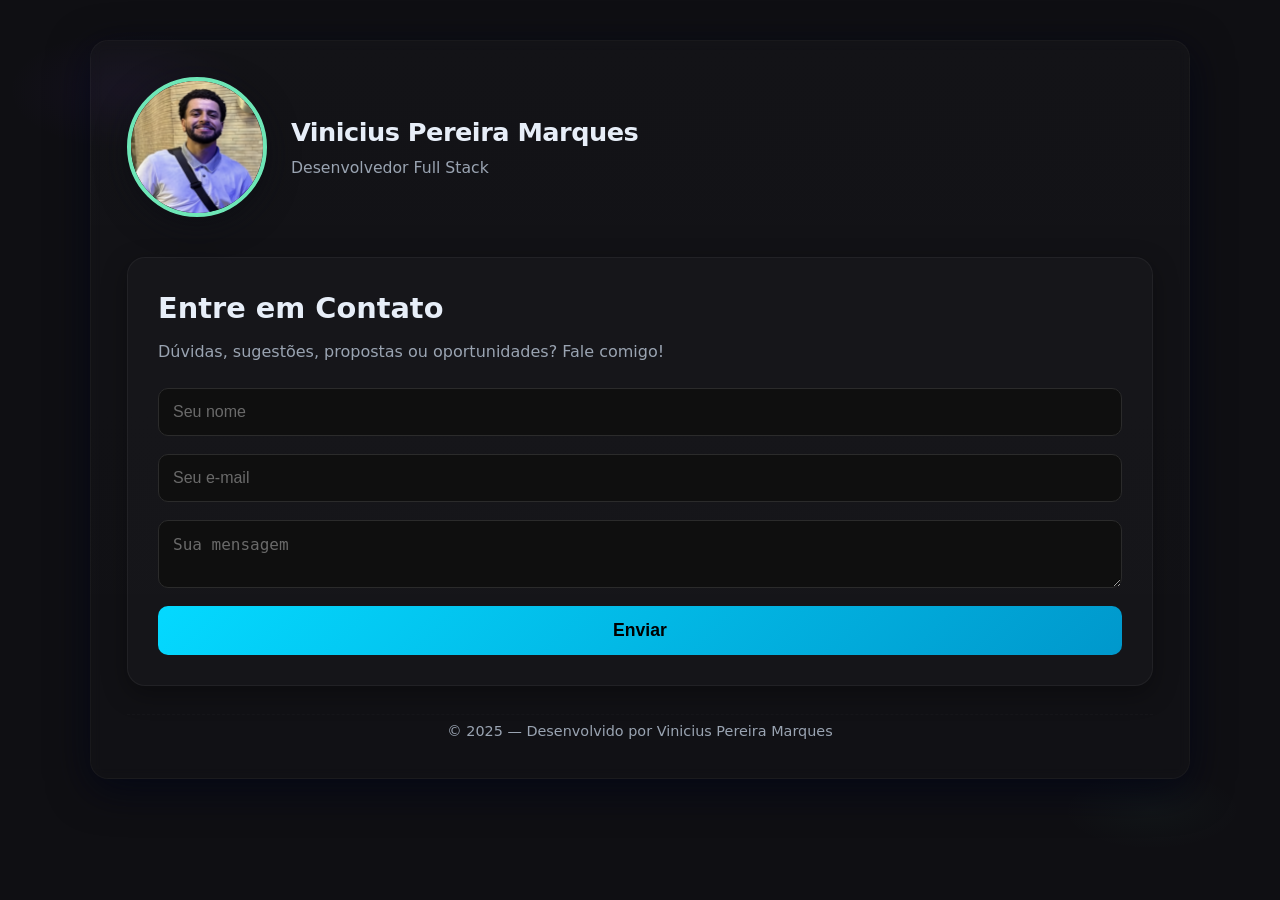
==== contato.html @ 2dd4d85b "Primeiro commit" ====
<!DOCTYPE html>
<html lang="pt-br">
<head>
<meta charset="UTF-8">
<meta name="viewport" content="width=device-width, initial-scale=1.0">

<title>Contato | Vinicius Marques</title>

<link rel="stylesheet" href="css/style.css">
<link rel="shortcut icon" href="img/icone.png" type="image/x-icon">

<meta name="description" content="Entre em contato com Vinicius Pereira Marques para propostas, dúvidas e oportunidades.">
</head>

<body>

<div class="background-grid"></div> <!-- Fundo Neon -->

<main class="container">

    <!-- PERFIL -->
    <header class="perfil">
        <img class="perfil__foto" src="img/Vinicius_Pereira-Marques-Foto.png" alt="Foto de Vinicius Pereira Marques.">

        <div class="perfil__texto">
            <h1 class="glow-title">Vinicius Pereira Marques</h1>
            <p class="glow-subtitle">Desenvolvedor Full Stack</p>
        </div>
    </header>

    <!-- FORMULÁRIO -->
    <section class="contact-form-section">
        <h2 class="form-title">Entre em Contato</h2>
        <p class="contact-intro">Dúvidas, sugestões, propostas  ou oportunidades? Fale comigo!</p>

        <form action="https://formsubmit.co/vinic123pm@gmail.com" method="POST">
            <input type="text" name="nome" placeholder="Seu nome" required>
            <input type="email" name="email" placeholder="Seu e-mail" required>
            <textarea name="mensagem" placeholder="Sua mensagem" required></textarea>

            <!-- Configurações extras -->
            <input type="hidden" name="_next" value="obrigado.html">
            <input type="hidden" name="_captcha" value="false">

            <button type="submit">Enviar</button>
        </form>
    </section>

    <!-- RODAPÉ -->
    <footer class="rodape">
        <p>&copy; 2025 — Desenvolvido por <span class="neon-autor">Vinicius Pereira Marques</span></p>
    </footer>

</main>

</body>
</html>
---- css/style.css ----
/* ============================================================
   PORTFÓLIO — style.css (versão estilizada, comentada passo-a-passo)
   Atualizado com novo design de formulário premium / 2025
   ============================================================
*/

/* ------------------------------
   0) Reset mínimo e variáveis
------------------------------ */
:root{
  --font-sans: "Inter", "Segoe UI", Roboto, system-ui, -apple-system, sans-serif;
  --font-mono: "Fira Code", "SFMono-Regular", monospace;

  --bg: #0f0f13;
  --surface: #0f1720;
  --muted: #9aa4b2;
  --text: #e7eef8;
  --accent: #6ee7b7;
  --accent-2: #7c3aed;
  --glass: rgba(255,255,255,0.04);

  --container-w: 1100px;
  --radius: 14px;
  --gap: 20px;

  --ease: cubic-bezier(.2,.9,.3,1);
  --fast: 160ms;
}

*{box-sizing:border-box;margin:0;padding:0}
html,body{height:100%}
img{display:block;max-width:100%}
a{color:inherit;text-decoration:none}

/* ------------------------------
   1) Fundo e container
------------------------------ */
body{
  font-family:var(--font-sans);
  background:
    radial-gradient(1200px 600px at 10% 10%, rgba(124,58,237,0.06), transparent 10%),
    radial-gradient(900px 400px at 90% 90%, rgba(110,231,183,0.03), transparent 10%),
    var(--bg);
  color:var(--text);
  line-height:1.45;
  padding:40px 20px;

  display:flex;
  justify-content:center;
  align-items:flex-start;
}

.container{
  width:100%;
  max-width:var(--container-w);
  background:linear-gradient(180deg, rgba(255,255,255,0.02), rgba(255,255,255,0.01));
  border-radius:calc(var(--radius) + 4px);
  padding:36px;
  box-shadow: 0 10px 40px rgba(2,6,23,0.75);
  border: 1px solid rgba(255,255,255,0.03);
  backdrop-filter: blur(6px);
}

/* ------------------------------
   2) Header / Perfil
------------------------------ */
.perfil{
  display:grid;
  grid-template-columns: 140px 1fr;
  gap:24px;
  align-items:center;
  margin-bottom:28px;
}

.perfil__foto{
  width:140px;
  height:140px;
  border-radius:50%;
  object-fit:cover;
  border:4px solid var(--accent);
  box-shadow: 0 8px 30px rgba(12,14,20,0.6);
  transition: transform var(--fast) var(--ease), box-shadow var(--fast) var(--ease);
}

.perfil__foto:hover{
  transform: translateY(-6px) scale(1.02);
  box-shadow:0 16px 50px rgba(12,14,20,0.8);
}

.perfil__texto h1{
  font-size:1.6rem;
  letter-spacing:-0.02em;
  margin-bottom:6px;
  font-weight:700;
}
.perfil__texto p{
  margin:0;
  color:var(--muted);
  font-size:0.98rem;
}

/* ------------------------------
   3) Links principais
------------------------------ */
.links{
  margin-bottom:26px;
}

.links ul{
  display:grid;
  grid-template-columns:repeat(2,1fr);
  gap:18px;
  list-style:none;
}

.links a{
  display:flex;
  gap:14px;
  align-items:center;

  padding:18px;
  background: linear-gradient(180deg, rgba(255,255,255,0.01), rgba(255,255,255,0.00));
  border-radius:12px;
  border:1px solid rgba(255,255,255,0.03);

  transition: transform 260ms var(--ease), border-color 200ms;
  color:var(--text);
  font-weight:600;

  box-shadow: 0 4px 18px rgba(2,6,23,0.5);
}

.links a i{
  width:40px;
  height:40px;
  display:flex;
  align-items:center;
  justify-content:center;

  border-radius:10px;
  background: rgba(255,255,255,0.03);
  color:var(--accent);
  font-size:1.05rem;
}

.links a:hover{
  transform: translateY(-8px) scale(1.01);
  border-color: rgba(124,58,237,0.25);
  box-shadow: 0 20px 50px rgba(2,6,23,0.7);
}

/* destaque do link contato */
.links a[href*="contato"]{
  border:1px solid rgba(110,231,183,0.12);
  background: linear-gradient(90deg, rgba(110,231,183,0.03), rgba(124,58,237,0.02));
}

/* ------------------------------
   4) Rodapé
------------------------------ */
.rodape{
  margin-top:28px;
  text-align:center;
  color:var(--muted);
  font-size:0.9rem;
  padding-top:6px;
  border-top:1px dashed rgba(255,255,255,0.02);
}

/* ============================================================
   5) ★ NOVO FORMULÁRIO PREMIUM — totalmente refeito
   ============================================================ */
.contact-form-section{
  background: rgba(255,255,255,0.02);
  padding: 30px;
  border-radius: 18px;
  border: 1px solid rgba(255,255,255,0.05);
  box-shadow: 0 8px 25px rgba(0, 0, 0, 0.35);
  margin-top: 40px;
}

.form-title{
  font-size:1.8rem;
  margin-bottom:10px;
  font-weight:600;
  color:var(--text);
}

.contact-intro{
  font-size:1rem;
  color:var(--muted);
  margin-bottom:25px;
}

/* inputs e textarea verticalizados */
.contact-form-section form{
  display:flex;
  flex-direction:column;
  gap:18px;
}

.contact-form-section input,
.contact-form-section textarea{
  width:100%;
  padding:14px;

  background:#0f0f0f;
  border:1px solid #2b2b2b;

  border-radius:10px;
  color:var(--text);
  font-size:1rem;
  transition: border-color .2s, box-shadow .2s;
}

.contact-form-section input::placeholder,
.contact-form-section textarea::placeholder{
  color:#6a6a6a;
}

.contact-form-section input:focus,
.contact-form-section textarea:focus{
  outline:none;
  border-color:#04d9ff;
  box-shadow:0 0 10px rgba(4,217,255,0.35);
}

/* botão estilizado */
.contact-form-section button{
  width:100%;
  padding:14px;
  font-size:1.1rem;
  font-weight:700;

  border:none;
  border-radius:10px;
  cursor:pointer;

  background: linear-gradient(135deg, #04d9ff, #0098cc);
  color:#000;

  transition: transform .2s, box-shadow .2s;
}

.contact-form-section button:hover{
  transform:translateY(-2px);
  box-shadow:0 0 18px rgba(4,217,255,0.55);
}

/* ------------------------------
   7) Responsividade
------------------------------ */
@media (max-width:880px){
  .perfil{
    grid-template-columns:1fr;
    text-align:center;
    justify-items:center;
  }
  .perfil__foto{
    width:120px;
    height:120px;
  }
  .links ul{
    grid-template-columns:1fr;
  }
  .contact-form-section{
    padding:22px;
  }
}
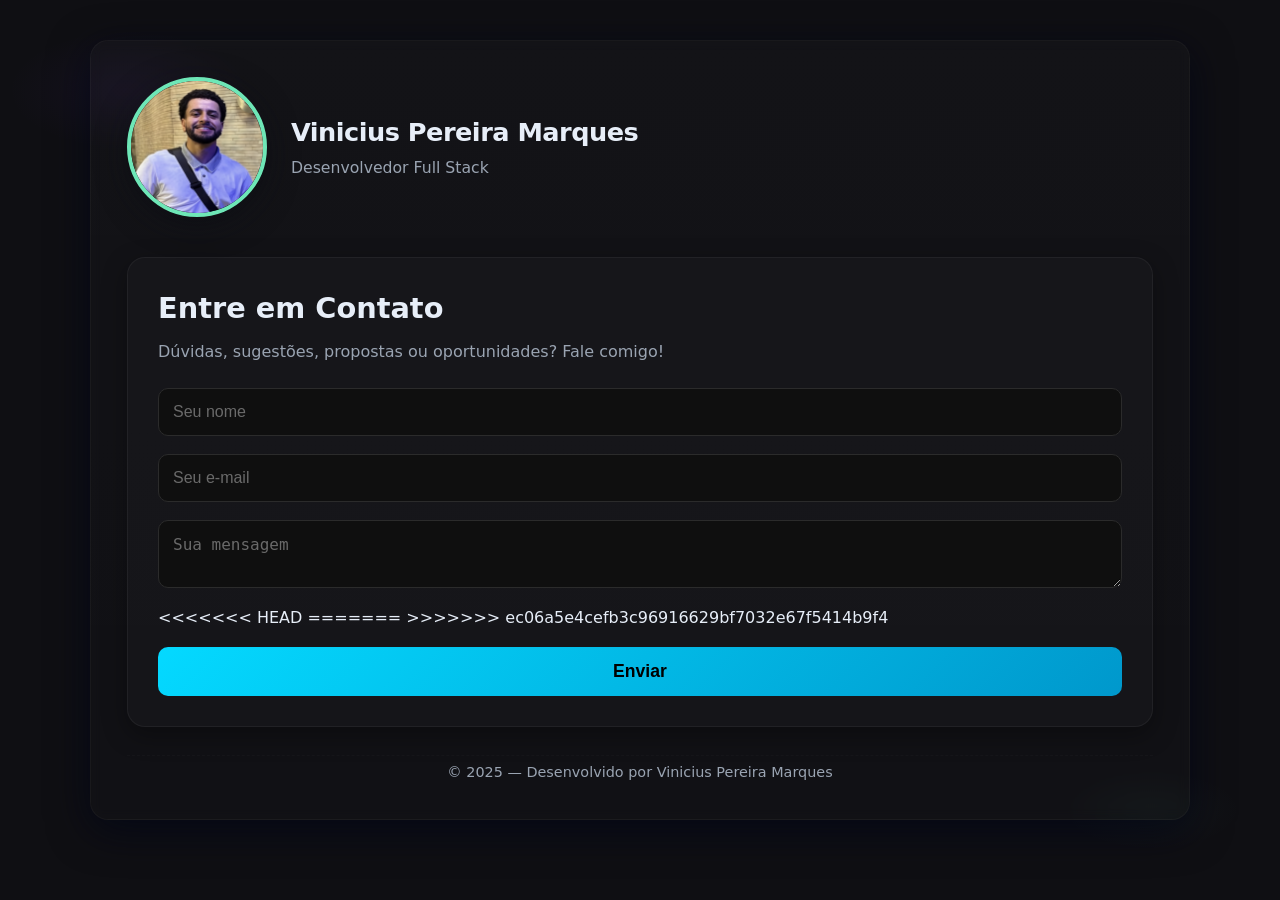
==== commit 04ca439d: "Atualização do site" ====
--- a/contato.html
+++ b/contato.html
@@ -39,7 +39,11 @@
             <textarea name="mensagem" placeholder="Sua mensagem" required></textarea>
 
             <!-- Configurações extras -->
-            <input type="hidden" name="_next" value="obrigado.html">
+            <input type="hidden" name="_next" value="https://viniciuspm123.github.io/portifolio/obrigado.html">
+<<<<<<< HEAD
+
+=======
+>>>>>>> ec06a5e4cefb3c96916629bf7032e67f5414b9f4
             <input type="hidden" name="_captcha" value="false">
 
             <button type="submit">Enviar</button>
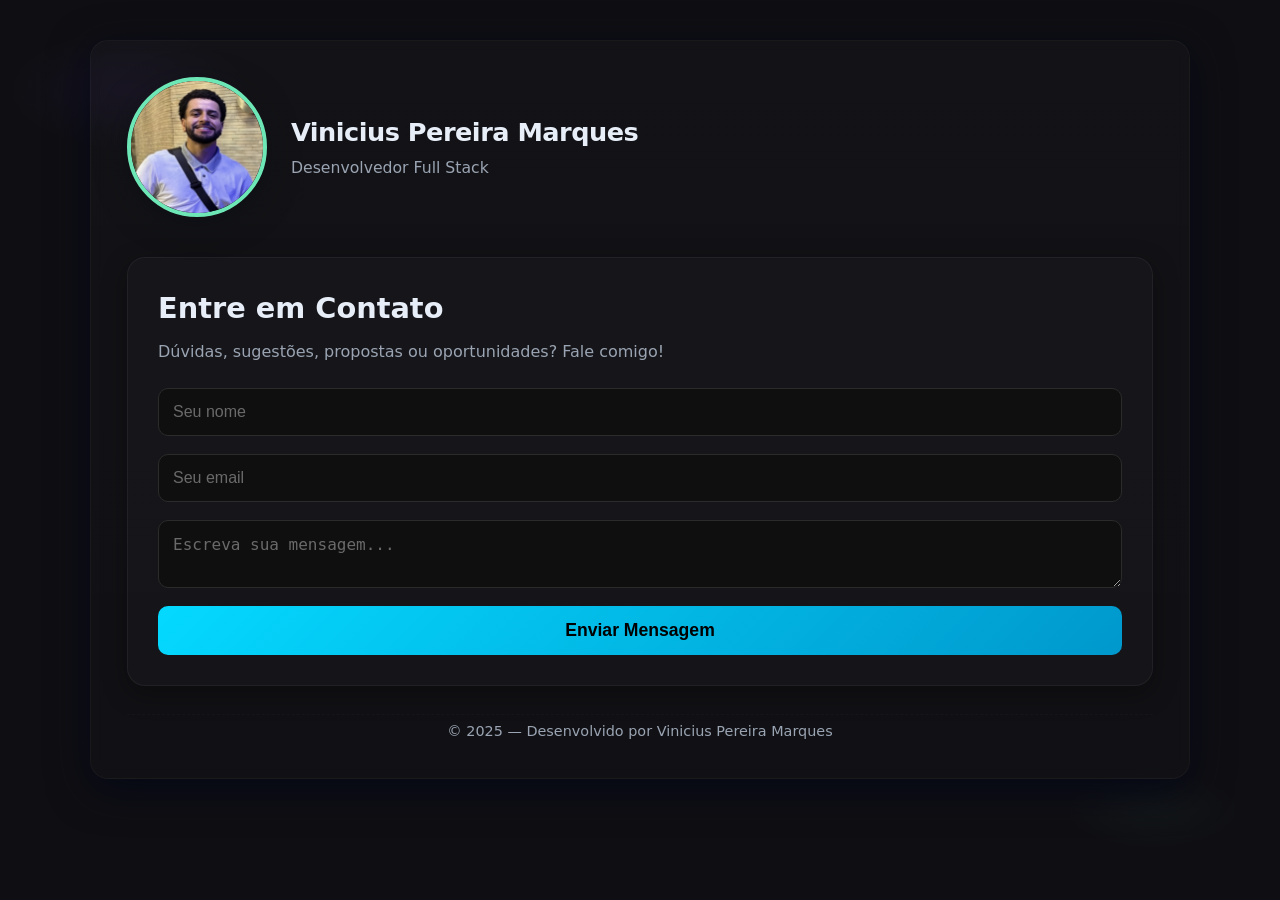
==== commit 25804660: "add obrigado.html e fix form" ====
--- a/contato.html
+++ b/contato.html
@@ -33,21 +33,20 @@
         <h2 class="form-title">Entre em Contato</h2>
         <p class="contact-intro">Dúvidas, sugestões, propostas  ou oportunidades? Fale comigo!</p>
 
-        <form action="https://formsubmit.co/vinic123pm@gmail.com" method="POST">
-            <input type="text" name="nome" placeholder="Seu nome" required>
-            <input type="email" name="email" placeholder="Seu e-mail" required>
-            <textarea name="mensagem" placeholder="Sua mensagem" required></textarea>
+<form action="https://formsubmit.co/vinic123pm@gmail.com" method="POST">
+    <!-- Redireciona para sua página de obrigado -->
+    <input type="hidden" name="_next" value="https://viniciuspm123.github.io/portifolio/obrigado.html">
 
-            <!-- Configurações extras -->
-            <input type="hidden" name="_next" value="https://viniciuspm123.github.io/portifolio/obrigado.html">
-<<<<<<< HEAD
+    <!-- Desativa o captcha obrigatório -->
+    <input type="hidden" name="_captcha" value="false">
 
-=======
->>>>>>> ec06a5e4cefb3c96916629bf7032e67f5414b9f4
-            <input type="hidden" name="_captcha" value="false">
+    <input type="text" name="nome" placeholder="Seu nome" required>
+    <input type="email" name="email" placeholder="Seu email" required>
+    <textarea name="mensagem" placeholder="Escreva sua mensagem..." required></textarea>
 
-            <button type="submit">Enviar</button>
-        </form>
+    <button type="submit">Enviar Mensagem</button>
+</form>
+
     </section>
 
     <!-- RODAPÉ -->
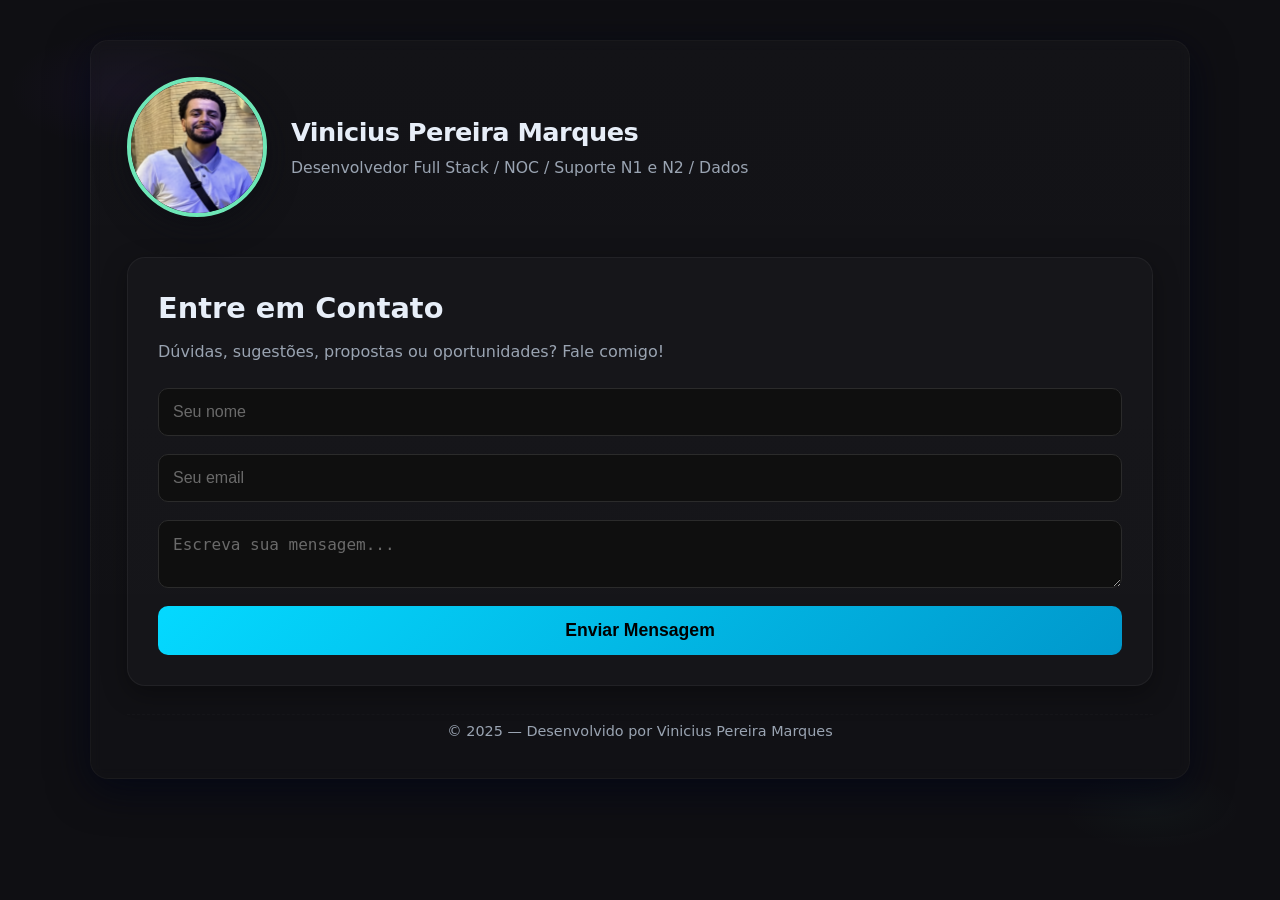
==== commit a419f0a7: "Update subtitle to include additional roles" ====
--- a/contato.html
+++ b/contato.html
@@ -24,7 +24,7 @@
 
         <div class="perfil__texto">
             <h1 class="glow-title">Vinicius Pereira Marques</h1>
-            <p class="glow-subtitle">Desenvolvedor Full Stack</p>
+            <p class="glow-subtitle">Desenvolvedor Full Stack / NOC / Suporte N1 e N2 / Dados</p>
         </div>
     </header>
 
